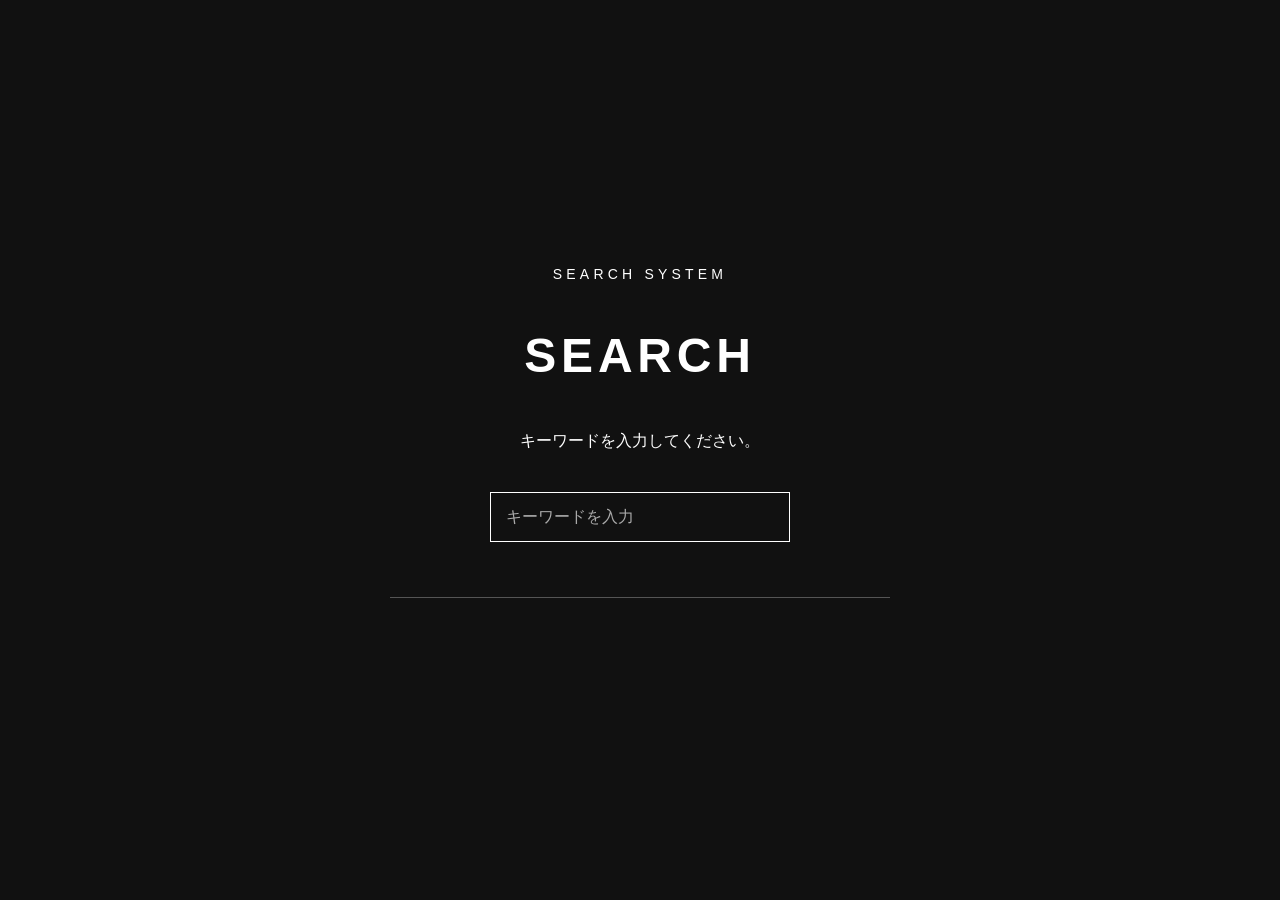
==== search.html @ 9fcc0977 "Add files via upload" ====
<!DOCTYPE html>
<html lang="ja">

<head>
    <meta charset="UTF-8">
    <meta name="viewport" content="width=device-width, initial-scale=1.0">
    <title>SEARCH</title>

    <link rel="stylesheet" href="style.css">
</head>

<body>

    <main class="container">

        <p class="subtitle">SEARCH SYSTEM</p>

        <h1>SEARCH</h1>

        <p class="description">
            キーワードを入力してください。
        </p>

        <div class="search-area">

            <input
                type="text"
                id="searchInput"
                placeholder="キーワードを入力"
                autocomplete="off"
            >

            <div id="suggestions"></div>

        </div>

        <div id="result"></div>

    </main>

    <script src="search.js"></script>

</body>
</html>
---- style.css ----
* {
    box-sizing: border-box;
}

body {
    margin: 0;
    background: #111;
    color: #fff;
    font-family: sans-serif;
}

.container {
    min-height: 100vh;

    display: flex;
    flex-direction: column;
    justify-content: center;
    align-items: center;

    text-align: center;
}

.subtitle {
    font-size: 14px;
    letter-spacing: 0.3em;
}

h1 {
    font-size: 48px;
    letter-spacing: 0.1em;
}

.description {
    margin-bottom: 40px;
}

button {
    padding: 15px 50px;

    background: transparent;
    color: white;

    border: 1px solid white;

    cursor: pointer;

    font-size: 16px;
    letter-spacing: 0.2em;
}

button:hover {
    background: white;
    color: #111;
}


input {
    width: 300px;
    padding: 15px;

    background: transparent;
    color: white;

    border: 1px solid white;

    font-size: 16px;

    outline: none;
}

input::placeholder {
    color: #aaa;
}

#searchButton {
    margin-top: 20px;
}

.search-area {
    position: relative;
    width: 300px;
}

#suggestions {
    width: 100%;
    margin-top: 5px;
}

#suggestions button {
    display: block;

    width: 100%;
    margin: 5px 0;
    padding: 12px;

    background: #222;
    color: white;

    border: 1px solid #555;

    text-align: left;
    cursor: pointer;

    letter-spacing: normal;
}

#suggestions button:hover {
    background: #333;
}

#result {
    width: 500px;
    max-width: 90vw;

    margin-top: 50px;
    padding: 25px;

    border-top: 1px solid #555;
}

#result h2 {
    margin-top: 0;
}
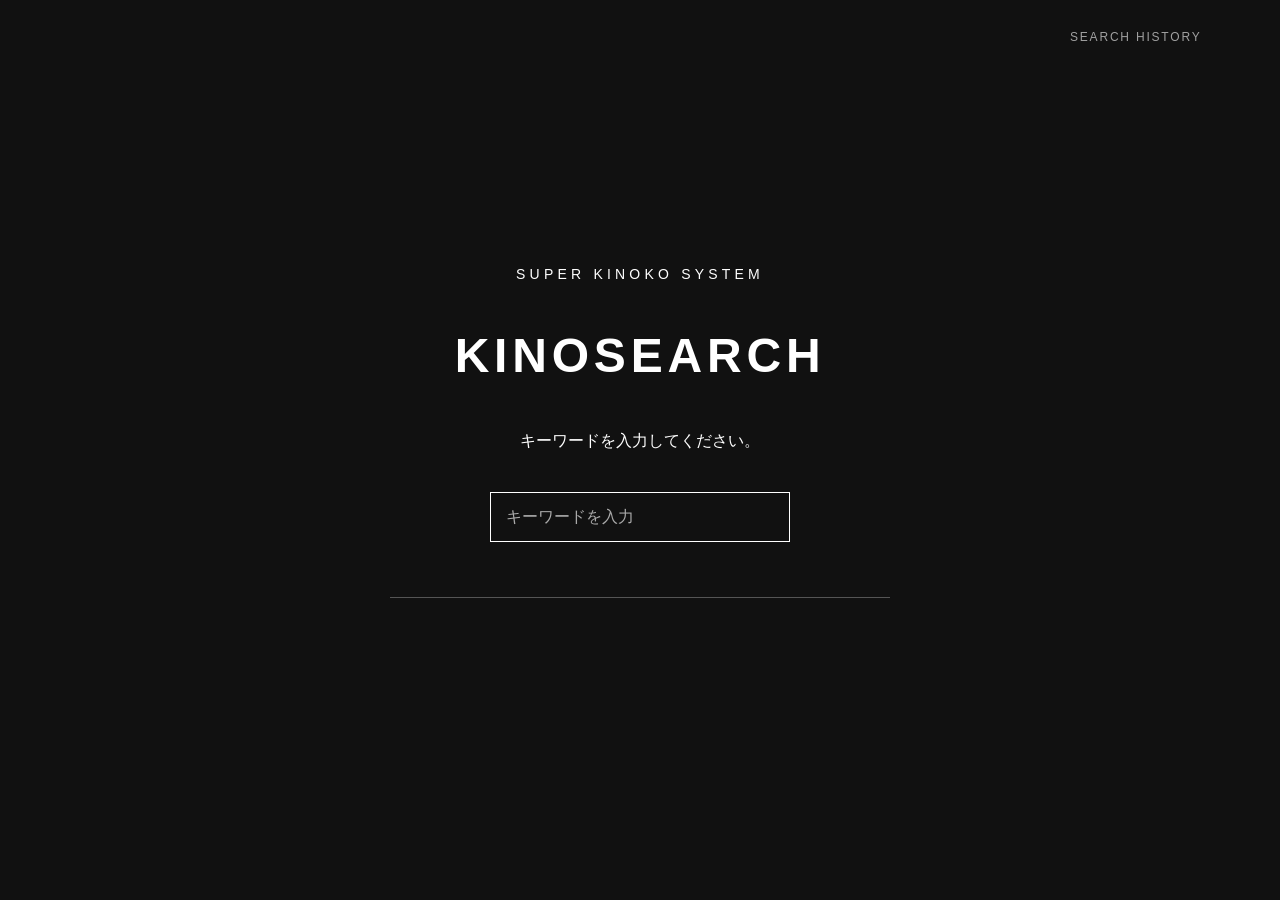
==== commit 36620daa: "Add files via upload" ====
--- a/search.html
+++ b/search.html
@@ -13,9 +13,9 @@
 
     <main class="container">
 
-        <p class="subtitle">SEARCH SYSTEM</p>
+        <p class="subtitle">SUPER KINOKO SYSTEM</p>
 
-        <h1>SEARCH</h1>
+        <h1>KINOSEARCH</h1>
 
         <p class="description">
             キーワードを入力してください。
@@ -38,6 +38,11 @@
 
     </main>
 
+    <div id="searchHistory">
+        <p class="history-title">SEARCH HISTORY</p>
+        <div id="historyList"></div>
+    </div>
+
     <script src="search.js"></script>
 
 </body>
--- a/style.css
+++ b/style.css
@@ -34,6 +34,11 @@
     margin-bottom: 40px;
 }
 
+
+/* ================================
+   ボタン
+================================ */
+
 button {
     padding: 15px 50px;
 
@@ -54,6 +59,10 @@
 }
 
 
+/* ================================
+   検索ボックス
+================================ */
+
 input {
     width: 300px;
     padding: 15px;
@@ -76,11 +85,21 @@
     margin-top: 20px;
 }
 
+
+/* ================================
+   検索エリア
+================================ */
+
 .search-area {
     position: relative;
     width: 300px;
 }
 
+
+/* ================================
+   検索候補
+================================ */
+
 #suggestions {
     width: 100%;
     margin-top: 5px;
@@ -108,6 +127,11 @@
     background: #333;
 }
 
+
+/* ================================
+   検索結果
+================================ */
+
 #result {
     width: 500px;
     max-width: 90vw;
@@ -120,4 +144,69 @@
 
 #result h2 {
     margin-top: 0;
+}
+
+
+/* キーワードとカテゴリを横並びにする */
+
+.result-title {
+    display: flex;
+    justify-content: center;
+    align-items: baseline;
+    gap: 10px;
+}
+
+.result-title h2 {
+    margin: 0;
+}
+
+.result-category {
+    font-size: 0.85em;
+    opacity: 0.6;
+}
+/* ================================
+   検索履歴
+================================ */
+
+#searchHistory {
+    position: fixed;
+    top: 30px;
+    right: 30px;
+    width: 180px;
+    text-align: left;
+
+    max-height: 80vh;
+    overflow-y: auto;
+
+    /* スクロールバーを隠す */
+    scrollbar-width: none;
+}
+
+#searchHistory::-webkit-scrollbar {
+    display: none;
+}
+
+.history-title {
+    margin: 0 0 15px 0;
+
+    font-size: 12px;
+    letter-spacing: 0.15em;
+    opacity: 0.6;
+}
+
+.history-item {
+    margin-bottom: 10px;
+    font-size: 14px;
+    cursor: pointer;
+}
+
+.history-item:hover {
+    opacity: 0.6;
+}
+
+.history-item small {
+    margin-left: 5px;
+
+    font-size: 0.75em;
+    opacity: 0.5;
 }
